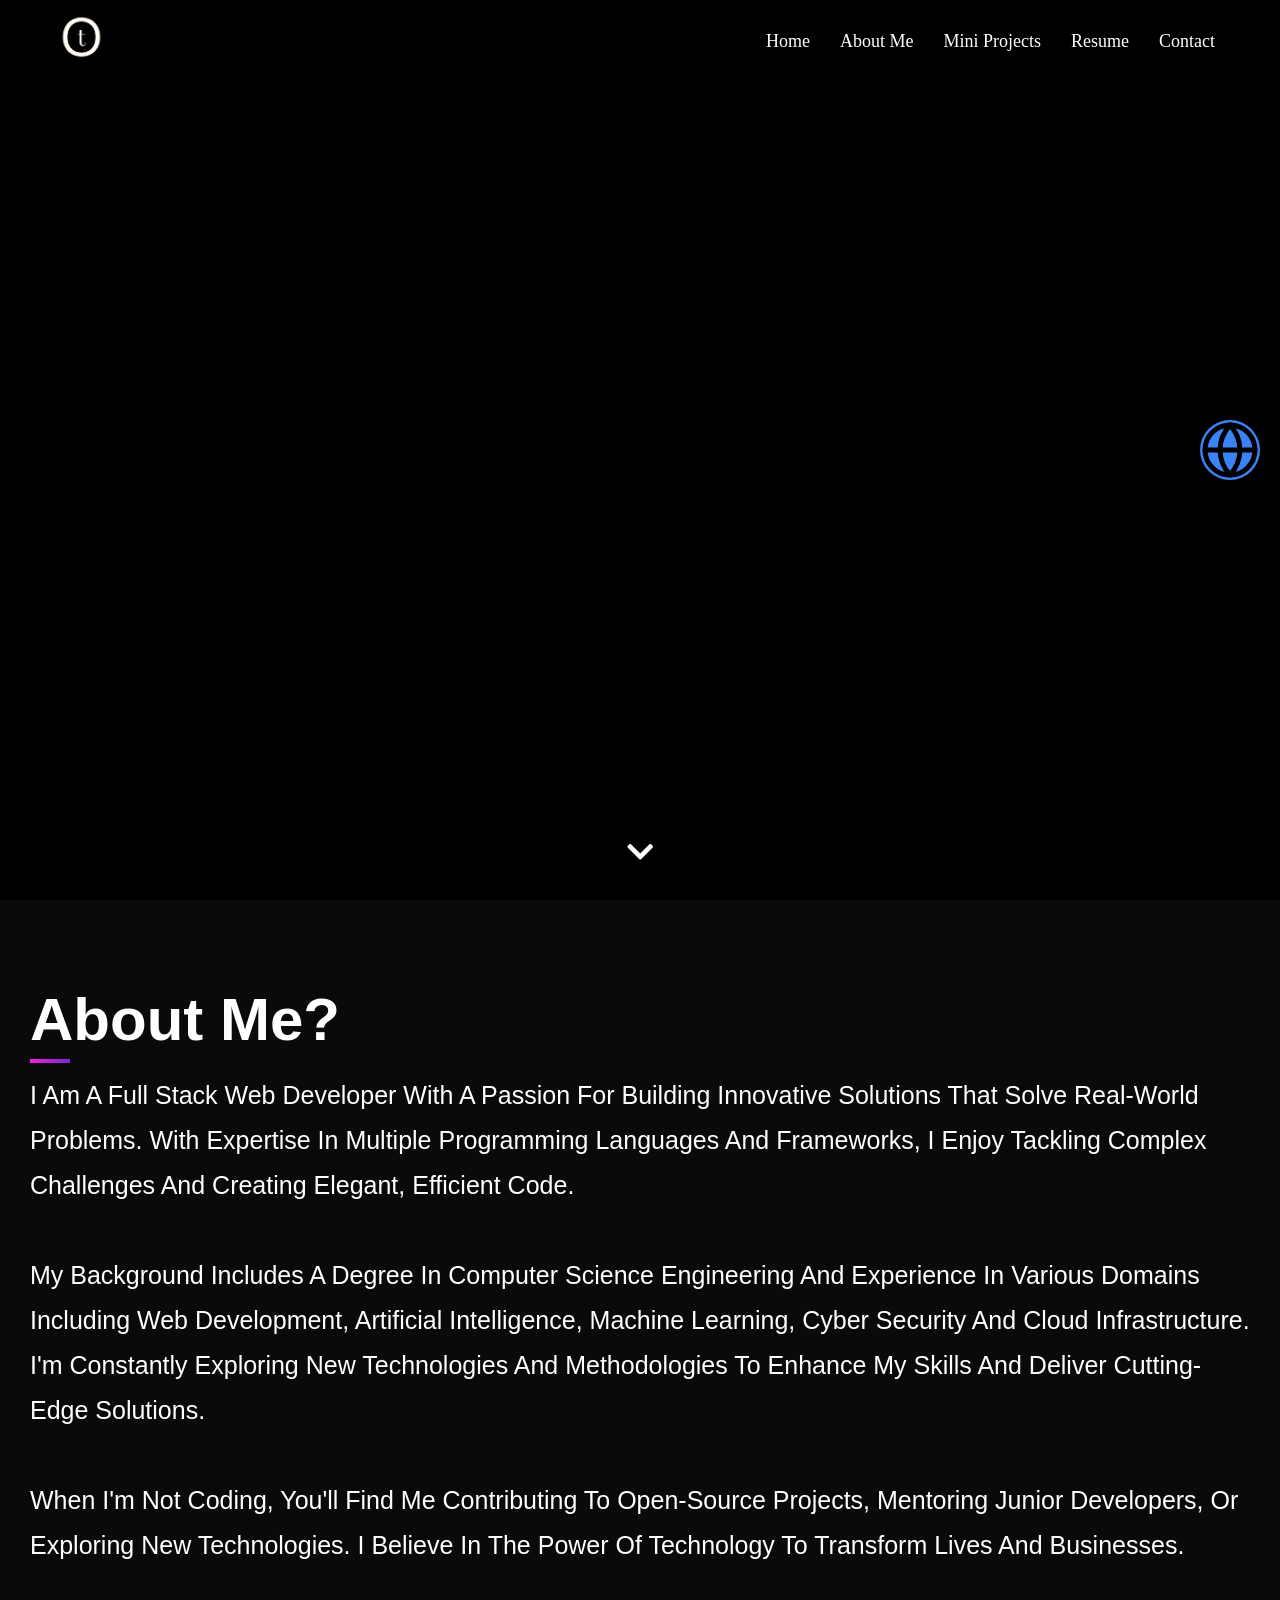
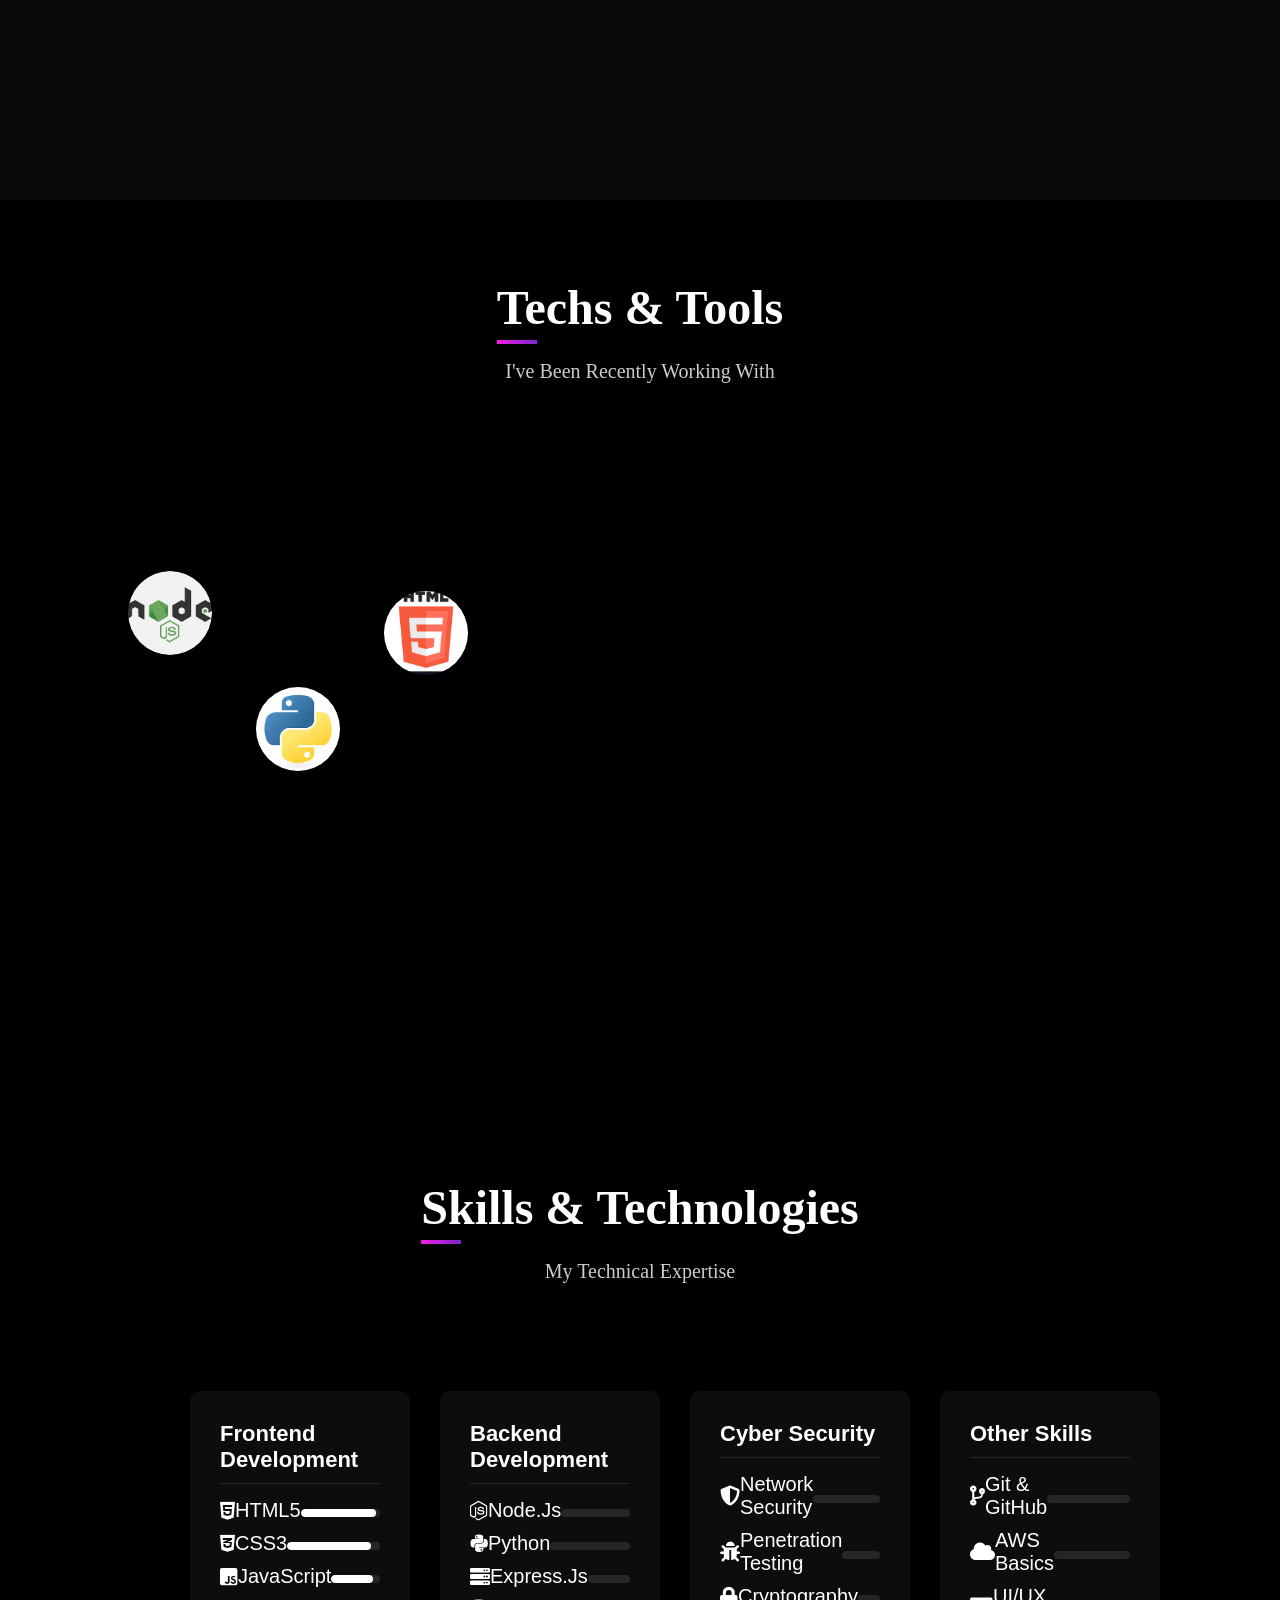
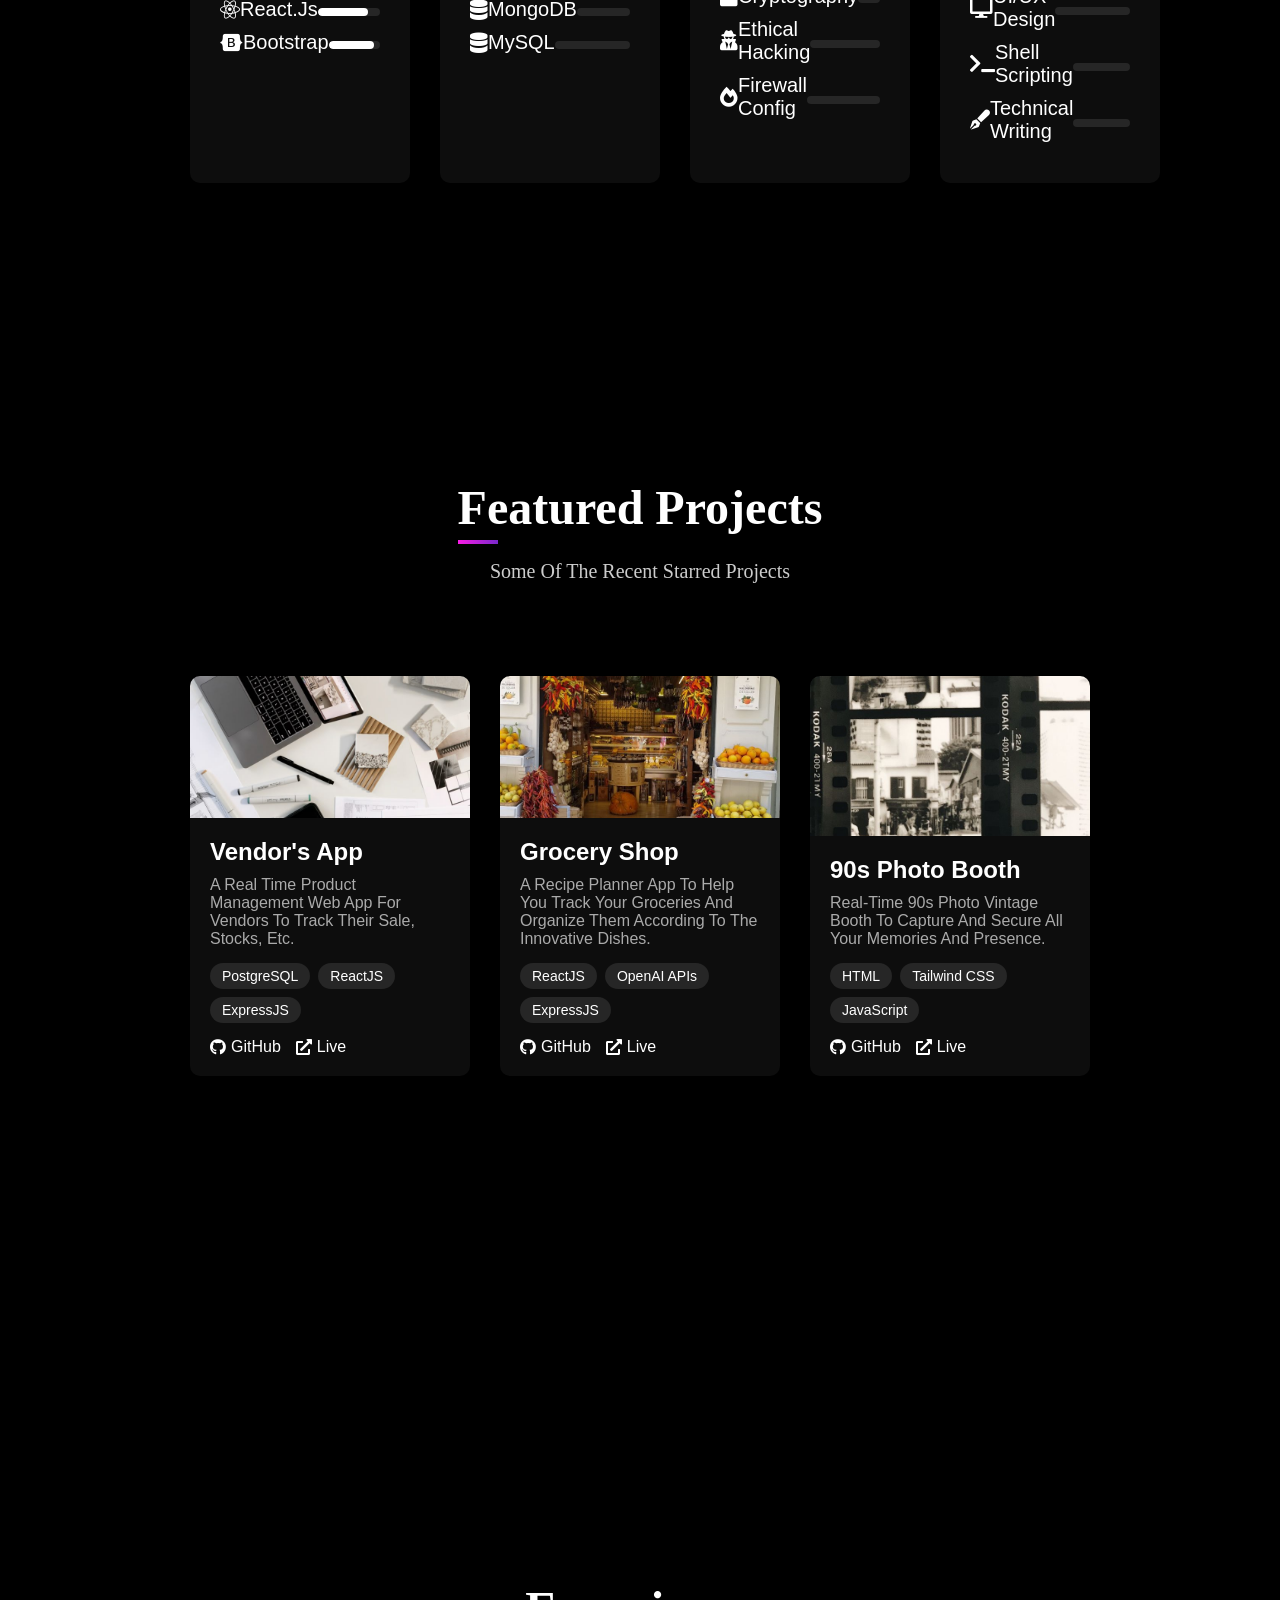
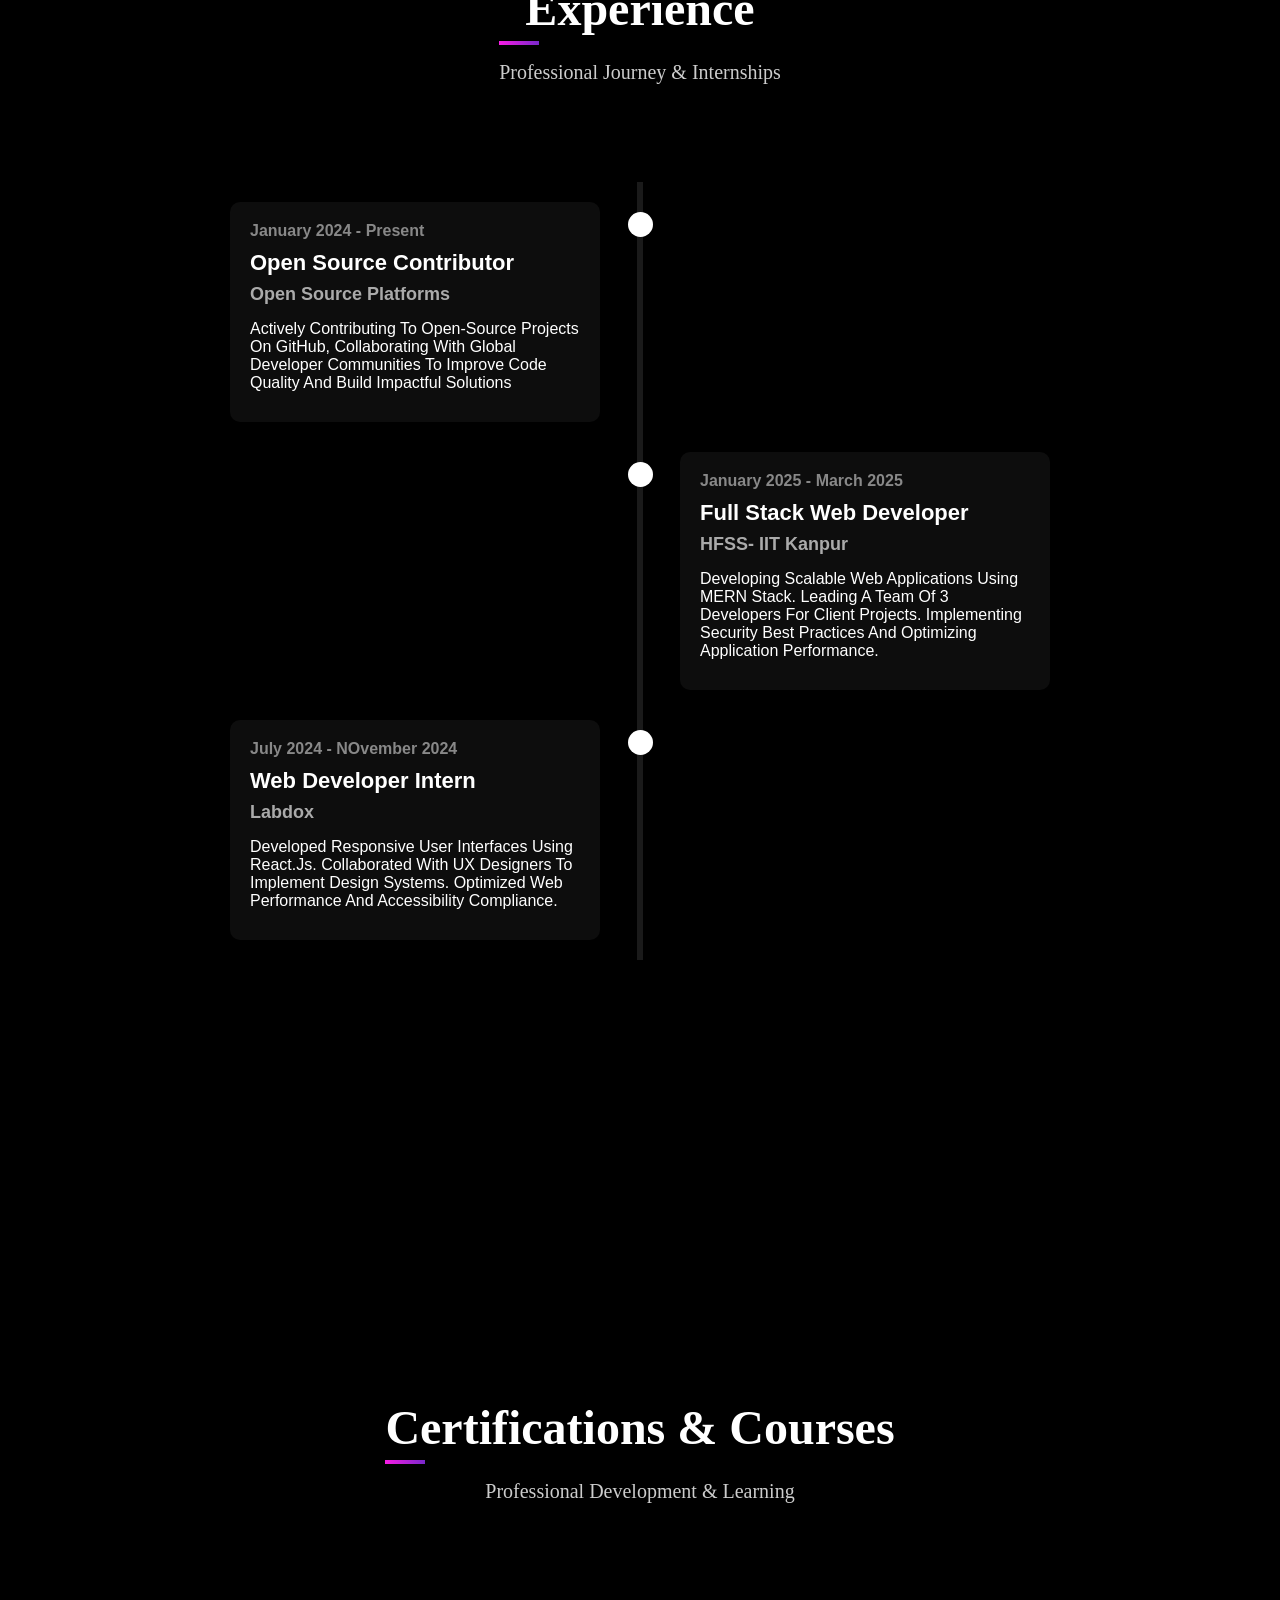
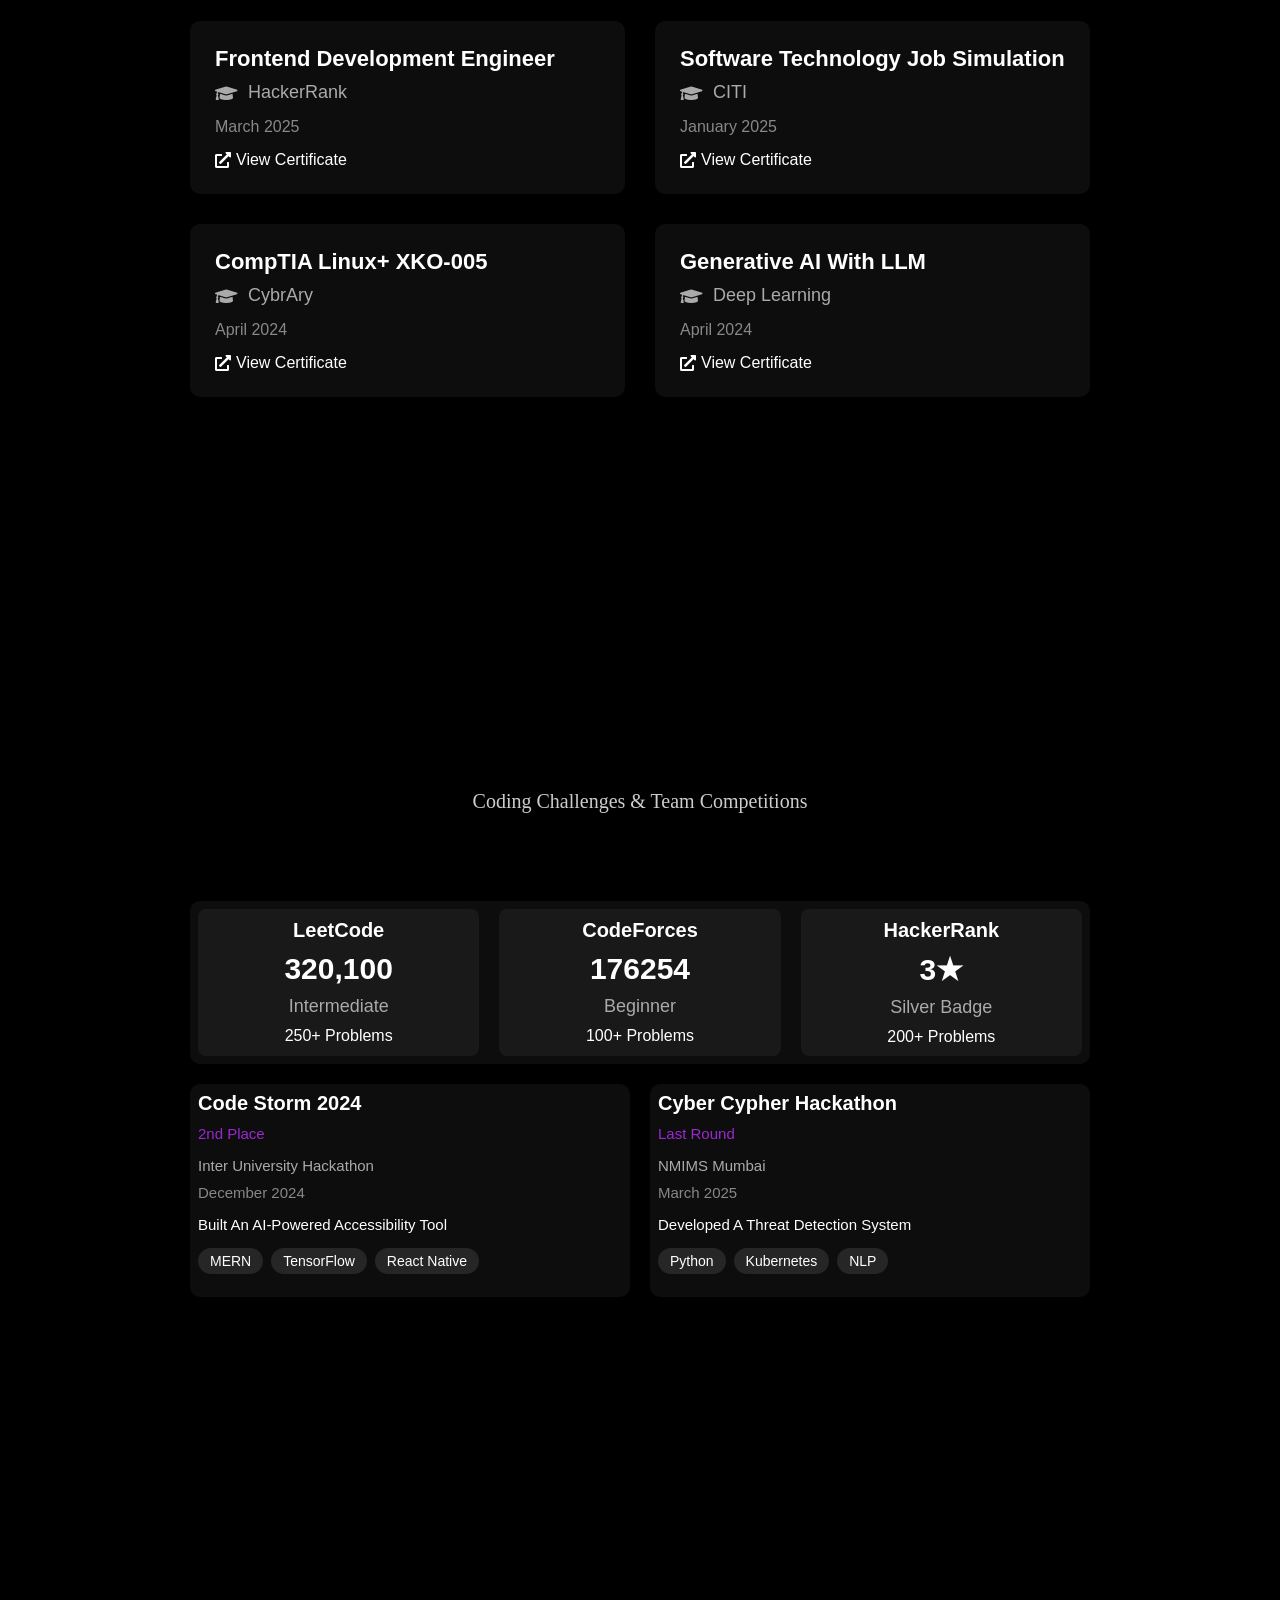
==== front.html @ 0739c03e "front.html" ====
<!DOCTYPE html> 
<html lang="en"> 
<head> 
<meta charset="UTF-8"> 
<meta name="viewport" content="width=device-width, initial-scale=1.0"> 
<title>Portfolio - Creative Developer</title> 
<link href="https://cdnjs.cloudflare.com/ajax/libs/font-awesome/5.15.4/css/all.min.css" rel="stylesheet"> 
<style> 
/* Reset and Base Styles */ 
:root { 
    --primary-color: #ffffff; 
    --accent-color: #ffffff; 
    --text-color: #ffffff; 
    --background-color: #000000; 
} 
* { 
    margin: 0; 
    padding: 0; 
    box-sizing: border-box; 
    transition: all 0.2s linear; 
    text-transform: capitalize; 
} 
html, body { 
    margin: 0; 
    padding: 0; 
    background-color: var(--background-color); 
    scroll-behavior: smooth; 
    font-family: 'Arial', sans-serif; 
    height: auto;
    /* overflow-x: hidden; */
    /* overflow-y: auto; */
    /* overflow-y: scroll; */
} 
body { 
    /* overflow-x: hidden;  */
    display: flex; 
    min-height: 100vh;
    flex-direction: column; 
    margin: 0;
    
} 

html { 
    font-size: 62.5%; 
    scroll-snap-type: y mandatory; 
} 
/* Sections */ 
section { 
    height: 100vh; 
    scroll-snap-align: start; 
    scroll-snap-stop: always; 
    display: flex; 
    justify-content: center; 
    align-items: center; 
    position: relative; 
    /* overflow: hidden;  */
} 
/* Navigation */ 
.header { 
    position: fixed; 
    top: 0; 
    left: 0; 
    width: 100%; 
    z-index: 1000; 
    background-color: rgba(0,0,0,0.7); 
} 
.navbar { 
    display: flex; 
    justify-content: space-between; 
    align-items: center; 
    padding: 1rem 5rem; 
} 
.logo img { 
    height: 6rem; 
    transition: transform 0.3s; 
} 
.logo img:hover { 
    transform: scale(1.1); 
} 
.nav-links { 
    display: flex; 
    list-style: none; 
} 
.nav-links li { 
    margin: 0 1.5rem; 
} 
.nav-links a { 
    color: var(--text-color); 
    text-decoration: none; 
    font-size: 1.8rem; 
    font-family: serif; 
    transition: color 0.3s; 
} 
.nav-links a:hover { 
    color: var(--accent-color); 
} 
/* Home Section */ 
.home-section { 
    background: url('on.png') no-repeat center center; 
    background-size: cover; 
    position: relative; 
} 
.scroll-indicator { 
    position: absolute; 
    bottom: 3rem; 
    left: 50%; 
    transform: translateX(-50%); 
    font-size: 3rem; 
    color: white; 
    cursor: pointer; 
    animation: bounce 2s infinite; 
} 
@keyframes bounce { 
    0%, 20%, 50%, 80%, 100% { transform: translateY(0); } 
    40% { transform: translateY(-10px); } 
    60% { transform: translateY(-5px); } 
} 

/*about me section*/
.aboutme {
  background-color: #0a0a0a;
  color: white;
  padding: 6rem 3rem;
  display: flex;
  flex-direction: column;
  justify-content: flex-start;
  align-items: flex-start;
  min-height: 100vh;
  font-family: Arial, Helvetica, sans-serif;
}

.section-heading {
  font-size: 6rem;
  font-weight: bold;
  margin-bottom: 1rem;
  margin-top: 2.5rem;
  position: relative;
}

.section-heading::after {
  content: "";
  display: block;
  width: 4rem;
  height: 4px;
  background: linear-gradient(to right, #f81ce5, #7928ca);
  margin-top: 0.5rem;
}

.about-text {
  font-size: 2.5rem;
  line-height: 1.8;
  /* max-width: 800px; */
}

.tech-section { 
    display: flex; 
    flex-direction: column; 
    justify-content: flex-start; 
    align-items: center; 
    padding-top: 80px; 
    background-color: var(--background-color); 
} 
.tech-title { 
    color: var(--text-color); 
    font-size: 4.8rem; 
    font-family: serif; 
    margin-bottom: 1.6rem; 
    opacity: 0; 
    transition: opacity 1s ease; 
} 

.tech-title::after {
  content: "";
  display: block;
  width: 4rem;
  height: 4px;
  background: linear-gradient(to right, #f81ce5, #7928ca);
  margin-top: 0.5rem;
}
.tech-subtitle { 
    color: #ccc; 
    font-size: 2rem; 
    font-family: serif; 
    margin-bottom: 4.8rem; 
    opacity: 0; 
    transition: opacity 1s ease; 
    transition-delay: 0.3s; 
} 
.show { 
    opacity: 1; 
} 
.icons-container { 
    position: relative; 
    height: 40rem; 
    width: 100%; 
    margin-top: 6rem; 
} 
.tech-icon { 
    position: absolute; 
    width: 8.4rem; 
    height: 8.4rem; 
    border-radius: 50%; 
    display: flex; 
    align-items: center; 
    justify-content: center; 
    transform: scale(0); 
    opacity: 0; 
} 
.tech-icon img { 
    width: 100%; 
    height: 100%; 
    border-radius: 50%; 
    object-fit: cover; 
} 
@keyframes popIn { 
    0% { transform: scale(0); opacity: 0; } 
    60% { transform: scale(1.2); opacity: 0.8; } 
    100% { transform: scale(1); opacity: 1; } 
} 
.pop { 
    animation: popIn 0.5s forwards; 
} 
.spinning-logo-container { 
    position: fixed; 
    top: 50%; 
    right: 20px; 
    transform: translateY(-50%); 
    z-index: 1000; 
    display:flex; 
    align-items: center; 
    gap: 20px; 
} 
.spinning-logo { 
    width: 60px; 
    height: 60px; 
    background-color: #3B82F6; 
    border-radius: 50%; 
    display: flex; 
    justify-content: center; 
    align-items: center; 
    cursor: pointer; 
    transition: transform 0.3s ease; 
    animation: spin 10s linear infinite; 
} 
.spinning-logo:hover { 
    transform: scale(1.1); 
} 
.dropdown-menu { 
    position: absolute; 
    right: 120%; 
    background-color: white; 
    border: 1px solid #E5E7EB; 
    border-radius: 8px; 
    box-shadow: 0 4px 6px rgba(0,0,0,0.1); 
    width: 250px; 
    padding: 10px; 
    opacity: 0; 
    visibility: hidden; 
    transition: opacity 0.3s ease, visibility 0.3s; 
} 
.spinning-logo-container:hover .dropdown-menu { 
    display: block; 
    opacity: 1; 
    visibility: visible; 
} 
.dropdown-menu button { 
    display: block; 
    width: 100%; 
    padding: 15px 20px; 
    margin: 5px 0; 
    border: none; 
    border-radius: 5px; 
    background-color: #f8f9fa; 
    color: #333; 
    font-size: 16px; 
    cursor: pointer; 
    transition: background-color 0.3s ease; 
} 
.dropdown-menu button:hover { 
    background-color: #e9ecef; 
} 
@keyframes spin { 
    from { rotate: 0deg; } 
    to { rotate: 360deg; } 
} 
.spinning-logo { 
    animation: spin 10s linear infinite; 
} 
.spinning-logo:hover { 
    transform: scale(1.1); 
}

/* New styles for additional sections */
.skills-section,
.projects-section,
.certifications-section{
    display: flex;
    flex-direction: column;
    justify-content: flex-start;
    align-items: center;
    padding-top: 80px;
    background-color: var(--background-color);
    margin-top: auto;
    margin-bottom: auto;
}

.experience-section {
    display: flex;
    flex-direction: column;
    align-items: center;
    padding-top: 120px;
    padding-bottom: 120px; /* Increased bottom padding */
    background-color: var(--background-color);
    width: 100%;
    min-height: auto; 
    overflow: visible;
    min-height: 180vh;
}

.competitions-section {
    display: flex;
    flex-direction: column;
    justify-content: flex-start;
    align-items: center;
    padding: 5rem 2rem; /* Add side padding for responsiveness */
    background-color: var(--background-color);
    padding-top: 90px;
    width: 100%;
    min-height: 120vh; /* Ensure full screen height */
    box-sizing: border-box;
}

.section-content {
    width: 100%;
    max-width: 1200px;
    display: flex;
    flex-direction: column;
    color: var(--text-color);
}

.skills-container {
    display: flex;
    justify-content: center;
    align-items: center;
    padding: 2rem;
}

.skills-grid {
    display: grid;
    grid-template-columns: repeat(4, minmax(220px, 1fr));
    gap: 3rem;
    /* margin-top: 2rem; */
    margin: 2rem auto; /* auto centers it horizontally */
    max-width: 1200px;
    width: 100%;
}

.skill-category {
    background: rgba(255, 255, 255, 0.05);
    border-radius: 1rem;
    padding: 3rem;
    transition: transform 0.3s;
}

.skill-category:hover {
    transform: translateY(-5px);
    box-shadow: 0 10px 20px rgba(204, 7, 178, 0.2);
}

.skill-category h3 {
    font-size: 2.2rem;
    margin-bottom: 1.5rem;
    border-bottom: 1px solid rgba(255,255,255,0.1);
    padding-bottom: 1rem;
}

.skill-list {
    list-style: none;
}

.skill-list li {
    font-size: 2rem;
    margin: 1rem 0;
    display: flex;
    align-items: center;
}

.skill-list li i {
    /* margin-right: 1rem; */
    color: var(--accent-color);
}

.project-grid {
    display: grid;
    grid-template-columns: repeat(3, 1fr);
    gap: 3rem;
    margin-top: 0.5rem;
    margin-bottom: 5rem;
}

.project-card {
    background: rgba(255, 255, 255, 0.05);
    border-radius: 1rem;
    overflow: hidden;
    transition: transform 0.3s;
    height: 40rem;
    display: flex;
    flex-direction: column;
}

.project-card:hover {
    transform: scale(1.03);
    box-shadow: 0 0 25px rgba(255, 0, 0, 0.2);
    transition: transform 0.8s ease, box-shadow 0.8s ease;
}

.project-image {
    height: 20rem;
    overflow: hidden;
}

.project-image img {
    width: 100%;
    height: 100%;
    object-fit: cover;
    transition: transform 0.5s;
}

.project-card:hover .project-image img {
    transform: scale(1.1);
}

.project-info {
    padding: 2rem;
    flex-grow: 1;
    display: flex;
    flex-direction: column;
}

.project-title {
    font-size: 2.4rem;
    margin-bottom: 1rem;
}

.project-description {
    font-size: 1.6rem;
    color: #aaa;
    margin-bottom: 1.5rem;
    flex-grow: 1;
}

.project-tech {
    display: flex;
    flex-wrap: wrap;
    gap: 0.8rem;
}

.tech-tag {
    background: rgba(255, 255, 255, 0.1);
    border-radius: 2rem;
    padding: 0.5rem 1.2rem;
    font-size: 1.4rem;
}

.project-links {
    margin-top: 1.5rem;
    display: flex;
    gap: 1.5rem;
}

.project-links a {
    color: var(--accent-color);
    font-size: 1.6rem;
    text-decoration: none;
    display: flex;
    align-items: center;
}

.project-links a i {
    margin-right: 0.5rem;
}

.cert-grid {
    display: grid;
    grid-template-columns: repeat(2, 1fr);
    gap: 3rem;
    margin-top: 3rem;
}

.cert-card {
    background: rgba(255, 255, 255, 0.05);
    border-radius: 1rem;
    padding: 2.5rem;
    transition: transform 0.3s;
    display: flex;
    flex-direction: column;
}

.cert-card:hover {
    transform: translateY(-5px);
    box-shadow: 0 10px 20px rgba(0, 0, 0, 0.2);
}

.cert-title {
    font-size: 2.2rem;
    margin-bottom: 1rem;
}

.cert-issuer {
    font-size: 1.8rem;
    color: #aaa;
    margin-bottom: 1.5rem;
    display: flex;
    align-items: center;
}

.cert-issuer i {
    margin-right: 1rem;
}

.cert-date {
    font-size: 1.6rem;
    color: #888;
    margin-bottom: 1.5rem;
}

.cert-link {
    margin-top: auto;
}

.cert-link a {
    color: var(--accent-color);
    font-size: 1.6rem;
    text-decoration: none;
    display: flex;
    align-items: center;
}

.cert-link a i {
    margin-right: 0.5rem;
}

.timeline {
    position: relative;
    max-width: 1200px;
    margin: 4rem auto 0;
    margin-top: 1rem;
}

.timeline::after {
    content: '';
    position: absolute;
    width: 0.6rem;
    background-color: rgba(255, 255, 255, 0.1);
    top: 0;
    bottom: 0;
    left: 50%;
    margin-left: -0.3rem;
}

.timeline-item {
    padding: 1rem 4rem;
    position: relative;
    width: 50%;
    opacity: 0;
    transform: translateX(-30px);
    transition: all 0.5s ease;
    margin-bottom: 1rem;
    margin-top: 1rem;
}

.timeline-item.show-timeline {
    opacity: 1;
    transform: translateX(0);
}

.timeline-item::after {
    content: '';
    position: absolute;
    width: 2.5rem;
    height: 2.5rem;
    background-color: var(--accent-color);
    border-radius: 50%;
    top: 2rem;
    bottom: auto;
    z-index: 1;
}

.timeline-item.left {
    left: 0;
    transform: translateX(0);
}

.timeline-item.right {
    left: 50%;
    transform: translateX(0);
}

.timeline-item.left::after {
    right: -1.25rem;
}

.timeline-item.right::after {
    left: -1.25rem;
}

.timeline-content {
    padding: 2rem;
    background-color: rgba(255, 255, 255, 0.05);
    border-radius: 1rem;
    position: relative;
}

.timeline-date {
    font-size: 1.6rem;
    color: #888;
    margin-bottom: 1rem;
}

.timeline-title {
    font-size: 2.2rem;
    margin-bottom: 0.8rem;
}

.timeline-company {
    font-size: 1.8rem;
    color: #aaa;
    margin-bottom: 1.5rem;
}

.timeline-description {
    font-size: 1.6rem;
    margin-bottom: 1rem;
}

.hackathon-grid {
    display: grid;
    grid-template-columns: repeat(2, 1fr);
    gap: 2rem;
    margin-top: 2rem;
}

.hackathon-card {
    background: rgba(255, 255, 255, 0.05);
    border-radius: 1rem;
    padding: 0.8rem;
    transition: transform 0.3s;
}

.hackathon-card:hover {
    transform: translateY(-5px);
    box-shadow: 0 10px 20px rgba(0, 0, 0, 0.2);
}

.hackathon-title {
    font-size: 2rem;
    margin-bottom: 1rem;
}

.hackathon-position {
    font-size: 1.5rem;
    color: #9b28d0;
    margin-bottom: 1.5rem;
}

.hackathon-organizer {
    font-size: 1.5rem;
    color: #aaa;
    margin-bottom: 1rem;
}

.hackathon-date {
    font-size: 1.5rem;
    color: #888;
    margin-bottom: 1.5rem;
}

.hackathon-description {
    font-size: 1.5rem;
    margin-bottom: 1.5rem;
}

.hackathon-tech {
    display: flex;
    flex-wrap: wrap;
    gap: 0.8rem;
    margin-bottom: 1.5rem;
}

.competitive-stats {
    background: rgba(255, 255, 255, 0.05);
    border-radius: 1rem;
    padding: 0.8rem;
    margin-top: 0rem;
    display: grid;
    grid-template-columns: repeat(3, 1fr);
    gap: 2rem;
}

.platform-card {
    padding: 1rem;
    border-radius: 0.8rem;
    background: rgba(255, 255, 255, 0.05);
    text-align: center;
}

.platform-name {
    font-size: 2rem;
    margin-bottom: 1rem;
}

.platform-rating {
    font-size: 3rem;
    font-weight: bold;
    margin-bottom: 1rem;
}

.platform-rank {
    font-size: 1.8rem;
    color: #aaa;
    margin-bottom: 1rem;
}

.platform-solved {
    font-size: 1.6rem;
}

.fade-in {
    opacity: 0;
    transform: translateY(20px);
    transition: opacity 1s ease, transform 1s ease;
}

.fade-in.show {
    opacity: 1;
    transform: translateY(0);
}

.section-header {
    text-align: center;
    margin-bottom: 4rem;
}

.section-content {
    width: 100%;
    max-width: 900px;
    padding-bottom: 80px; /* Optional: add spacing at the bottom */
}
/* Progress bar for skills */
.skill-progress {
    width: 100%;
    height: 0.8rem;
    background-color: rgba(255, 255, 255, 0.1);
    border-radius: 0.4rem;
    margin-top: 0.5rem;
    overflow: hidden;
}

.progress-bar {
    height: 100%;
    background-color: var(--accent-color);
    border-radius: 0.4rem;
    transition: width 1.5s ease-in-out;
}


</style> 
</head> 
<body> 
<header class="header fixed-top"> 
<nav class="navbar"> 
    <div class="logo"> 
        <a href="#home"> 
            <img src="space.png" alt="Logo"> 
        </a> 
    </div> 
    <ul class="nav-links"> 
        <li><a href="#home">Home</a></li> 
        <li><a href="#aboutme">About me</a></li> 
        <li><a href="work.html">Mini Projects</a></li>
        <li><a href="dive.html">Resume</a></li>
        <li><a href="contact.html">Contact</a></li> 
    </ul> 
</nav> 
</header> 
<section id="home" class="home-section" style="background: url('introphoto.png') no-repeat center center; background-size: cover;">
    <div class="scroll-indicator" onclick="scrollToNextSection()"> 
        <i class="fas fa-chevron-down"></i> 
    </div>
</section> 
<section id="aboutme" class="aboutme"> 
    <div class="content">
        <h2 class="section-heading">About Me?</h2>
        <p class="about-text">
          I am a Full Stack Web Developer with a passion for building innovative solutions that solve real-world problems. With expertise in multiple programming languages and frameworks, I enjoy tackling complex challenges and creating elegant, efficient code.
          <br><br>
          My background includes a degree in Computer Science Engineering and experience in various domains including web development, artificial intelligence, machine learning, cyber security and cloud infrastructure. I'm constantly exploring new technologies and methodologies to enhance my skills and deliver cutting-edge solutions.
          <br><br>
          When I'm not coding, you'll find me contributing to open-source projects, mentoring junior developers, or exploring new technologies. I believe in the power of technology to transform lives and businesses.
        </p>
</div> 
</section> 
<section id="work" class="tech-section"> 
<h1 class="tech-title">Techs & Tools</h1> 
<p class="tech-subtitle">I've been recently working with</p> 
<div class="icons-container" id="iconsContainer"></div> 
</section> 

<!-- Skills Section -->
<section id="skills" class="skills-section">
    <div class="section-header">
        <h1 class="tech-title fade-in">Skills & Technologies</h1>
        <p class="tech-subtitle fade-in">My technical expertise</p>
    </div>
    <div class="section-content">
        <div class="skills-grid">
            <div class="skill-category fade-in">
                <h3>Frontend Development</h3>
                <ul class="skill-list">
                    <li><i class="fab fa-html5"></i> HTML5
                        <div class="skill-progress">
                            <div class="progress-bar" style="width: 0%;"></div>
                        </div>
                    </li>
                    <li><i class="fab fa-css3-alt"></i> CSS3
                        <div class="skill-progress">
                            <div class="progress-bar" style="width: 0%;"></div>
                        </div>
                    </li>
                    <li><i class="fab fa-js-square"></i> JavaScript
                        <div class="skill-progress">
                            <div class="progress-bar" style="width: 0%;"></div>
                        </div>
                    </li>
                    <li><i class="fab fa-react"></i> React.js
                        <div class="skill-progress">
                            <div class="progress-bar" style="width: 0%;"></div>
                        </div>
                    </li>
                    <li><i class="fab fa-bootstrap"></i> Bootstrap
                        <div class="skill-progress">
                            <div class="progress-bar" style="width: 0%;"></div>
                        </div>
                    </li>
                </ul>
            </div>
            <div class="skill-category fade-in">
                <h3>Backend Development</h3>
                <ul class="skill-list">
                    <li><i class="fab fa-node-js"></i> Node.js
                        <div class="skill-progress">
                            <div class="progress-bar" style="width: 0%;"></div>
                        </div>
                    </li>
                    <li><i class="fab fa-python"></i> Python
                        <div class="skill-progress">
                            <div class="progress-bar" style="width: 0%;"></div>
                        </div>
                    </li>
                    <li><i class="fas fa-server"></i> Express.js
                        <div class="skill-progress">
                            <div class="progress-bar" style="width: 0%;"></div>
                        </div>
                    </li>
                    <li><i class="fas fa-database"></i> MongoDB
                        <div class="skill-progress">
                            <div class="progress-bar" style="width: 0%;"></div>
                        </div>
                    </li>
                    <li><i class="fas fa-database"></i> MySQL
                        <div class="skill-progress">
                            <div class="progress-bar" style="width: 0%;"></div>
                        </div>
                    </li>
                </ul>
            </div>
            <div class="skill-category fade-in">
                <h3>Cyber Security</h3>
                <ul class="skill-list">
                    <li><i class="fas fa-shield-alt"></i> Network Security
                        <div class="skill-progress">
                            <div class="progress-bar" style="width: 0%;"></div>
                        </div>
                    </li>
                    <li><i class="fas fa-bug"></i> Penetration Testing
                        <div class="skill-progress">
                            <div class="progress-bar" style="width: 0%;"></div>
                        </div>
                    </li>
                    <li><i class="fas fa-lock"></i> Cryptography
                        <div class="skill-progress">
                            <div class="progress-bar" style="width: 0%;"></div>
                        </div>
                    </li>
                    <li><i class="fas fa-user-secret"></i> Ethical Hacking
                        <div class="skill-progress">
                            <div class="progress-bar" style="width: 0%;"></div>
                        </div>
                    </li>
                    <li><i class="fas fa-fire-alt"></i> Firewall Config
                        <div class="skill-progress">
                            <div class="progress-bar" style="width: 0%;"></div>
                        </div>
                    </li>
                </ul>
            </div>
            <div class="skill-category fade-in">
                <h3>Other Skills</h3>
                <ul class="skill-list">
                    <li><i class="fas fa-code-branch"></i> Git & GitHub
                        <div class="skill-progress">
                            <div class="progress-bar" style="width: 0%;"></div>
                        </div>
                    </li>
                    <li><i class="fas fa-cloud"></i> AWS Basics
                        <div class="skill-progress">
                            <div class="progress-bar" style="width: 0%;"></div>
                        </div>
                    </li>
                    <li><i class="fas fa-desktop"></i> UI/UX Design
                        <div class="skill-progress">
                            <div class="progress-bar" style="width: 0%;"></div>
                        </div>
                    </li>
                    <li><i class="fas fa-terminal"></i> Shell Scripting
                        <div class="skill-progress">
                            <div class="progress-bar" style="width: 0%;"></div>
                        </div>
                    </li>
                    <li><i class="fas fa-pen-fancy"></i> Technical Writing
                        <div class="skill-progress">
                            <div class="progress-bar" style="width: 0%;"></div>
                        </div>
                    </li>
                </ul>
            </div>
        </div>
    </div>
</section>

<!-- Projects Section -->
<section id="projects" class="projects-section">
    <div class="section-header">
        <h1 class="tech-title fade-in"> Featured Projects</h1>
        <p class="tech-subtitle fade-in">Some of the recent starred projects</p>
    </div>
    <div class="section-content">
        <div class="project-grid">
            <div class="project-card fade-in">
                <div class="project-image">
                    <img src="/logo/product.jpeg" alt="SecureNet Project">
                </div>
                <div class="project-info">
                    <h3 class="project-title">Vendor's App</h3>
                    <p class="project-description">A real time product management web app for vendors to track their sale, stocks, etc.</p>
                    <div class="project-tech">
                        <span class="tech-tag">PostgreSQL</span>
                        <span class="tech-tag">ReactJS</span>
                        <span class="tech-tag">ExpressJS</span>
                    </div>
                    <div class="project-links">
                        <a href="https://github.com/tanishqa107/product-management-app"><i class="fab fa-github"></i> GitHub</a>
                        <a href="https://product-management-app-six.vercel.app/"><i class="fas fa-external-link-alt"></i> Live</a>
                    </div>
                </div>
            </div>
            <div class="project-card fade-in">
                <div class="project-image">
                    <img src="/logo/grocery.jpeg" alt="DevConnect Project">
                </div>
                <div class="project-info">
                    <h3 class="project-title">Grocery Shop</h3>
                    <p class="project-description">A recipe planner app to help you track your groceries and organize them according to the innovative dishes.</p>
                    <div class="project-tech">
                        <span class="tech-tag">ReactJS</span>
                        <span class="tech-tag">OpenAI APIs</span>
                        <span class="tech-tag">ExpressJS</span>
                    </div>
                    <div class="project-links">
                        <a href="https://github.com/tanishqa107/grocery-shop"><i class="fab fa-github"></i> GitHub</a>
                        <a href="https://grocery-shop-two-kappa.vercel.app/"><i class="fas fa-external-link-alt"></i> Live</a>
                    </div>
                </div>
            </div>
            <div class="project-card fade-in">
                <div class="project-image">
                    <img src="/logo/photo.jpeg" alt="CryptoTracker Project">
                </div>
                <div class="project-info">
                    <h3 class="project-title">90s Photo Booth</h3>
                    <p class="project-description">Real-time 90s photo vintage booth to capture and secure all your memories and presence.</p>
                    <div class="project-tech">
                        <span class="tech-tag">HTML</span>
                        <span class="tech-tag">Tailwind CSS</span>
                        <span class="tech-tag">JavaScript</span>
                    </div>
                    <div class="project-links">
                        <a href="https://github.com/tanishqa107/Photo-Booth"><i class="fab fa-github"></i> GitHub</a>
                        <a href="https://photo-booth-rho.vercel.app/"><i class="fas fa-external-link-alt"></i> Live</a>
                    </div>
                </div>
            </div>
        </div>
    </div>
</section>

<!-- Experience Section -->
<section id="experience" class="experience-section">
    <div class="section-header">
        <h1 class="tech-title fade-in">Experience</h1>
        <p class="tech-subtitle fade-in">Professional journey & internships</p>
    </div>
    <div class="section-content">
        <div class="timeline">
            <div class="timeline-item left">
                <div class="timeline-content">
                    <h3 class="timeline-date">January 2024 - Present</h3>
                    <h2 class="timeline-title">Open Source Contributor</h2>
                    <h3 class="timeline-company">Open Source platforms</h3>
                    <p class="timeline-description">Actively contributing to open-source projects on GitHub, collaborating with global developer communities to improve code quality and build impactful solutions</p>
                </div>
            </div>
            <div class="timeline-item right">
                <div class="timeline-content">
                    <h3 class="timeline-date">January 2025 - March 2025</h3>
                    <h2 class="timeline-title">Full Stack Web Developer</h2>
                    <h3 class="timeline-company">HFSS- IIT Kanpur</h3>
                    <p class="timeline-description">Developing scalable web applications using MERN stack. Leading a team of 3 developers for client projects. Implementing security best practices and optimizing application performance.</p>
                </div>
            </div>
            <div class="timeline-item left">
                <div class="timeline-content">
                    <h3 class="timeline-date">July 2024 - NOvember 2024</h3>
                    <h2 class="timeline-title">Web Developer Intern</h2>
                    <h3 class="timeline-company">Labdox</h3>
                    <p class="timeline-description">Developed responsive user interfaces using React.js. Collaborated with UX designers to implement design systems. Optimized web performance and accessibility compliance.</p>
                </div>
            </div>
        </div>
    </div>
</section>

<!-- Certifications Section -->
<section id="certifications" class="certifications-section">
    <div class="section-header">
        <h1 class="tech-title fade-in">Certifications & Courses</h1>
        <p class="tech-subtitle fade-in">Professional development & learning</p>
    </div>
    <div class="section-content">
        <div class="cert-grid">
            <div class="cert-card fade-in">
                <h3 class="cert-title">Frontend Development Engineer</h3>
                <p class="cert-issuer"><i class="fas fa-graduation-cap"></i>HackerRank</p>
                <p class="cert-date">March 2025</p>
                <div class="cert-link">
                    <a href="logo/hackerrank.pdf"><i class="fas fa-external-link-alt"></i> View Certificate</a>
                </div>
            </div>
            <div class="cert-card fade-in">
                <h3 class="cert-title">Software Technology Job Simulation</h3>
                <p class="cert-issuer"><i class="fas fa-graduation-cap"></i>CITI</p>
                <p class="cert-date">January 2025</p>
                <div class="cert-link">
                    <a href="logo/software.pdf"><i class="fas fa-external-link-alt"></i> View Certificate</a>
                </div>
            </div>
            <div class="cert-card fade-in">
                <h3 class="cert-title">CompTIA Linux+ XKO-005</h3>
                <p class="cert-issuer"><i class="fas fa-graduation-cap"></i>CybrAry</p>
                <p class="cert-date">April 2024</p>
                <div class="cert-link">
                    <a href="logo/sysadmin.pdf"><i class="fas fa-external-link-alt"></i> View Certificate</a>
                </div>
            </div>
            <div class="cert-card fade-in">
                <h3 class="cert-title">Generative AI with LLM</h3>
                <p class="cert-issuer"><i class="fas fa-graduation-cap"></i>Deep Learning</p>
                <p class="cert-date">April 2024</p>
                <div class="cert-link">
                    <a href="logo/8.pdf"><i class="fas fa-external-link-alt"></i> View Certificate</a>
                </div>
            </div>
        </div>
    </div>
</section>

<!-- Competitions Section -->
<section id="competitions" class="competitions-section">
    <div class="section-header">
        <h1 class="tech-title fade-in">Competitive Programming & Hackathons</h1>
        <p class="tech-subtitle fade-in">Coding challenges & team competitions</p>
    </div>
    <div class="section-content">
        <div class="competitive-stats fade-in">
            <div class="platform-card">
                <h3 class="platform-name">LeetCode</h3>
                <p class="platform-rating">320,100</p>
                <p class="platform-rank">Intermediate</p>
                <p class="platform-solved">250+ Problems</p>
            </div>
            <div class="platform-card">
                <h3 class="platform-name">CodeForces</h3>
                <p class="platform-rating">176254</p>
                <p class="platform-rank">Beginner</p>
                <p class="platform-solved">100+ Problems</p>
            </div>
            <div class="platform-card">
                <h3 class="platform-name">HackerRank</h3>
                <p class="platform-rating">3★</p>
                <p class="platform-rank">Silver Badge</p>
                <p class="platform-solved">200+ Problems</p>
            </div>
        </div>
        
        <div class="hackathon-grid">
            <div class="hackathon-card fade-in">
                <h3 class="hackathon-title">Code Storm 2024</h3>
                <p class="hackathon-position">2nd Place</p>
                <p class="hackathon-organizer">Inter University Hackathon</p>
                <p class="hackathon-date">December 2024</p>
                <p class="hackathon-description">Built an AI-powered accessibility tool</p>
                <div class="hackathon-tech">
                    <span class="tech-tag">MERN</span>
                    <span class="tech-tag">TensorFlow</span>
                    <span class="tech-tag">React Native</span>
                </div>
            </div>
            <div class="hackathon-card fade-in">
                <h3 class="hackathon-title">Cyber Cypher Hackathon</h3>
                <p class="hackathon-position">Last Round</p>
                <p class="hackathon-organizer">NMIMS Mumbai</p>
                <p class="hackathon-date">March 2025</p>
                <p class="hackathon-description">Developed a threat detection system</p>
                <div class="hackathon-tech">
                    <span class="tech-tag">Python</span>
                    <span class="tech-tag">Kubernetes</span>
                    <span class="tech-tag">NLP</span>
                </div>
            </div>
            <!-- <div style="height: 10px;"></div> -->
        </div>
    </div>
</section>

<div class="spinning-logo-container"> 
<div class="spinning-logo"> 
    <svg xmlns="http://www.w3.org/2000/svg" viewBox="0 0 24 24" fill="none" stroke="currentColor" stroke-width="2" stroke-linecap="round" stroke-linejoin="round"> 
        <circle cx="12" cy="12" r="10"></circle> 
        <line x1="2" y1="12" x2="22" y2="12"></line> 
        <path d="M12 2a15.3 15.3 0 0 1 4 10 15.3 15.3 0 0 1-4 10 15.3 15.3 0 0 1-4-10 15.3 15.3 0 0 1 4-10z"></path> 
    </svg> 
</div> 
<div class="dropdown-menu"> 
    <button onclick="window.location.href='work.html'">Works</button> 
    <button onclick="window.location.href='write.html'">Writings</button> 
    <button onclick="window.location.href='dive.html'">Dive In</button> 
    
</div> 
</div> 
<script> 
// Smooth Scrolling and Section Navigation 
let isScrolling = false; 
let currentSection = 0; 
const sections = document.querySelectorAll("section"); 
function scrollToSection(index) { 
    if (index >= 0 && index < sections.length) { 
        isScrolling = true; 
        sections[index].scrollIntoView({ behavior: "smooth" }); 
        currentSection = index; 
        // Reset scrolling flag after animation 
        setTimeout(() => { 
            isScrolling = false; 
        }, 2000); 
    } 
} 
// Handle mouse wheel scrolling 
// document.addEventListener("wheel", function(e) { 
//     if (isScrolling) return; 
//     if (e.deltaY > 0 && currentSection < sections.length - 1) { 
//         scrollToSection(currentSection + 1); 
//     } else if (e.deltaY < 0 && currentSection > 0) { 
//         scrollToSection(currentSection - 1); 
//     } 
//     e.preventDefault(); 
// }, { passive: false }); 
// Handle keyboard navigation 
// document.addEventListener("keydown", function(e) { 
//     if (isScrolling) return; 
//     if ((e.key === "ArrowDown" || e.key === "PageDown") && currentSection < sections.length - 1) { 
//         scrollToSection(currentSection + 1); 
//         e.preventDefault(); 
//     } else if ((e.key === "ArrowUp" || e.key === "PageUp") && currentSection > 0) { 
//         scrollToSection(currentSection - 1); 
//         e.preventDefault(); 
//     } 
// }); 
// Update scroll indicator click handler 
function scrollToNextSection() { 
    if (!isScrolling && currentSection < sections.length - 1) { 
        scrollToSection(currentSection + 1); 
    } 
} 
// Add this to handle the initial section on page load 
document.addEventListener("DOMContentLoaded", function() { 
    // Set initial section based on scroll position 
    currentSection = Math.round(window.scrollY / window.innerHeight); 
    // Update scroll position to snap to nearest section 
    scrollToSection(currentSection); 
}); 
// Laptop Animation Intersection Observer 
const observerOptions = { 
    root: null, 
    rootMargin: '0px', 
    threshold: 0.3 
}; 
const observer = new IntersectionObserver((entries) => { 
    entries.forEach(entry => { 
        if (entry.isIntersecting) { 
            entry.target.classList.add('active'); 
        } else { 
            entry.target.classList.remove('active'); 
        } 
    }); 
}, observerOptions); 
const laptop = document.querySelector('.laptop'); 
if (laptop) { 
    observer.observe(laptop); 
} 
// Tech icons configuration 
const techIcons = [ 
    { name: 'Node.js', imgSrc: './logo/node.png', position: { left: '10%', top: '20%' }, delay: 500 }, 
    { name: 'Python', imgSrc: './logo/py.jpg', position: { left: '20%', bottom: '30%' }, delay: 800 }, 
    { name: 'HTML', imgSrc: './logo/html.jpg', position: { left: '30%', top: '25%' }, delay: 1100 }, 
    { name: 'CSS', imgSrc: './logo/css.png', position: { left: '40%', bottom: '25%' }, delay: 1400 }, 
    { name: 'GitHub', imgSrc: './logo/hub.png', position: { left: '50%', top: '35%' }, delay: 1700 }, 
    { name: 'React', imgSrc: './logo/react.png', position: { right: '35%', bottom: '25%' }, delay: 2000 }, 
    { name: 'Mongo', imgSrc: './logo/mongo.png', position: { right: '30%', top: '25%' }, delay: 2300 }, 
    { name: 'Express', imgSrc: './logo/ex.png', position: { right: '20%', bottom: '30%' }, delay: 2600 }, 
    { name: 'JavaScript', imgSrc: './logo/js.png', position: { right: '10%', top: '20%' }, delay: 2900 } 
]; 
// Create and animate tech icons 
const techSection = document.querySelector('.tech-section'); 
const iconsContainer = document.getElementById('iconsContainer'); 
const techObserver = new IntersectionObserver((entries) => { 
    entries.forEach(entry => { 
        if (entry.isIntersecting) { 
            // Reset previous icons if any 
            iconsContainer.innerHTML = ''; 
            // Show title and subtitle 
            const techTitle = document.querySelector('.tech-title'); 
            const techSubtitle = document.querySelector('.tech-subtitle'); 
            techTitle.classList.remove('show'); 
            techSubtitle.classList.remove('show'); 
            // Force reflow to restart animation 
            void techTitle.offsetWidth; 
            void techSubtitle.offsetWidth; 
            techTitle.classList.add('show'); 
            techSubtitle.classList.add('show'); 
            // Animate icons 
            techIcons.forEach(icon => { 
                const div = document.createElement('div'); 
                div.className = 'tech-icon'; 
                const img = document.createElement('img'); 
                img.src = icon.imgSrc; 
                img.alt = icon.name; 
                div.appendChild(img); 
                // Apply positions 
                Object.entries(icon.position).forEach(([key, value]) => { 
                    div.style[key] = value; 
                }); 
                iconsContainer.appendChild(div); 
                // Animate after delay 
                setTimeout(() => { 
                    div.classList.add('pop'); 
                }, icon.delay); 
            }); 
        } 
    }); 
}, { threshold: 0.3 }); 
// Observe the tech section 
if (techSection) { 
    techObserver.observe(techSection); 
}

// Animation for fade-in elements
const fadeObserver = new IntersectionObserver((entries) => {
    entries.forEach(entry => {
        if (entry.isIntersecting) {
            entry.target.classList.add('show');
        }
    });
}, { threshold: 0.2 });

// Observe all fade-in elements
document.addEventListener('DOMContentLoaded', function() {
    const fadeElements = document.querySelectorAll('.fade-in');
    fadeElements.forEach(el => {
        fadeObserver.observe(el);
    });
    
    // Animate progress bars when skills section is visible
    const skillsSection = document.querySelector('.skills-section');
    const progressBars = document.querySelectorAll('.progress-bar');
    
    const progressObserver = new IntersectionObserver((entries) => {
        if (entries[0].isIntersecting) {
            progressBars.forEach((bar, index) => {
                const skills = [95, 90, 85, 80, 88, 92, 85, 80, 75, 70, 85, 75, 80, 90, 85, 78, 88, 82, 75, 85];
                setTimeout(() => {
                    bar.style.width = `${skills[index % skills.length]}%`;
                }, 200 * (index + 1));
            });
        }
    }, { threshold: 0.2 });
    
    if (skillsSection) {
        progressObserver.observe(skillsSection);
    }
    
    // Timeline animation
    const timelineItems = document.querySelectorAll('.timeline-item');
    
    const timelineObserver = new IntersectionObserver((entries) => {
        entries.forEach(entry => {
            if (entry.isIntersecting) {
                entry.target.classList.add('show-timeline');
            }
        });
    }, { threshold: 0.2 });
    
    timelineItems.forEach(item => {
        timelineObserver.observe(item);
    });
});
</script> 
</body> 
</html>
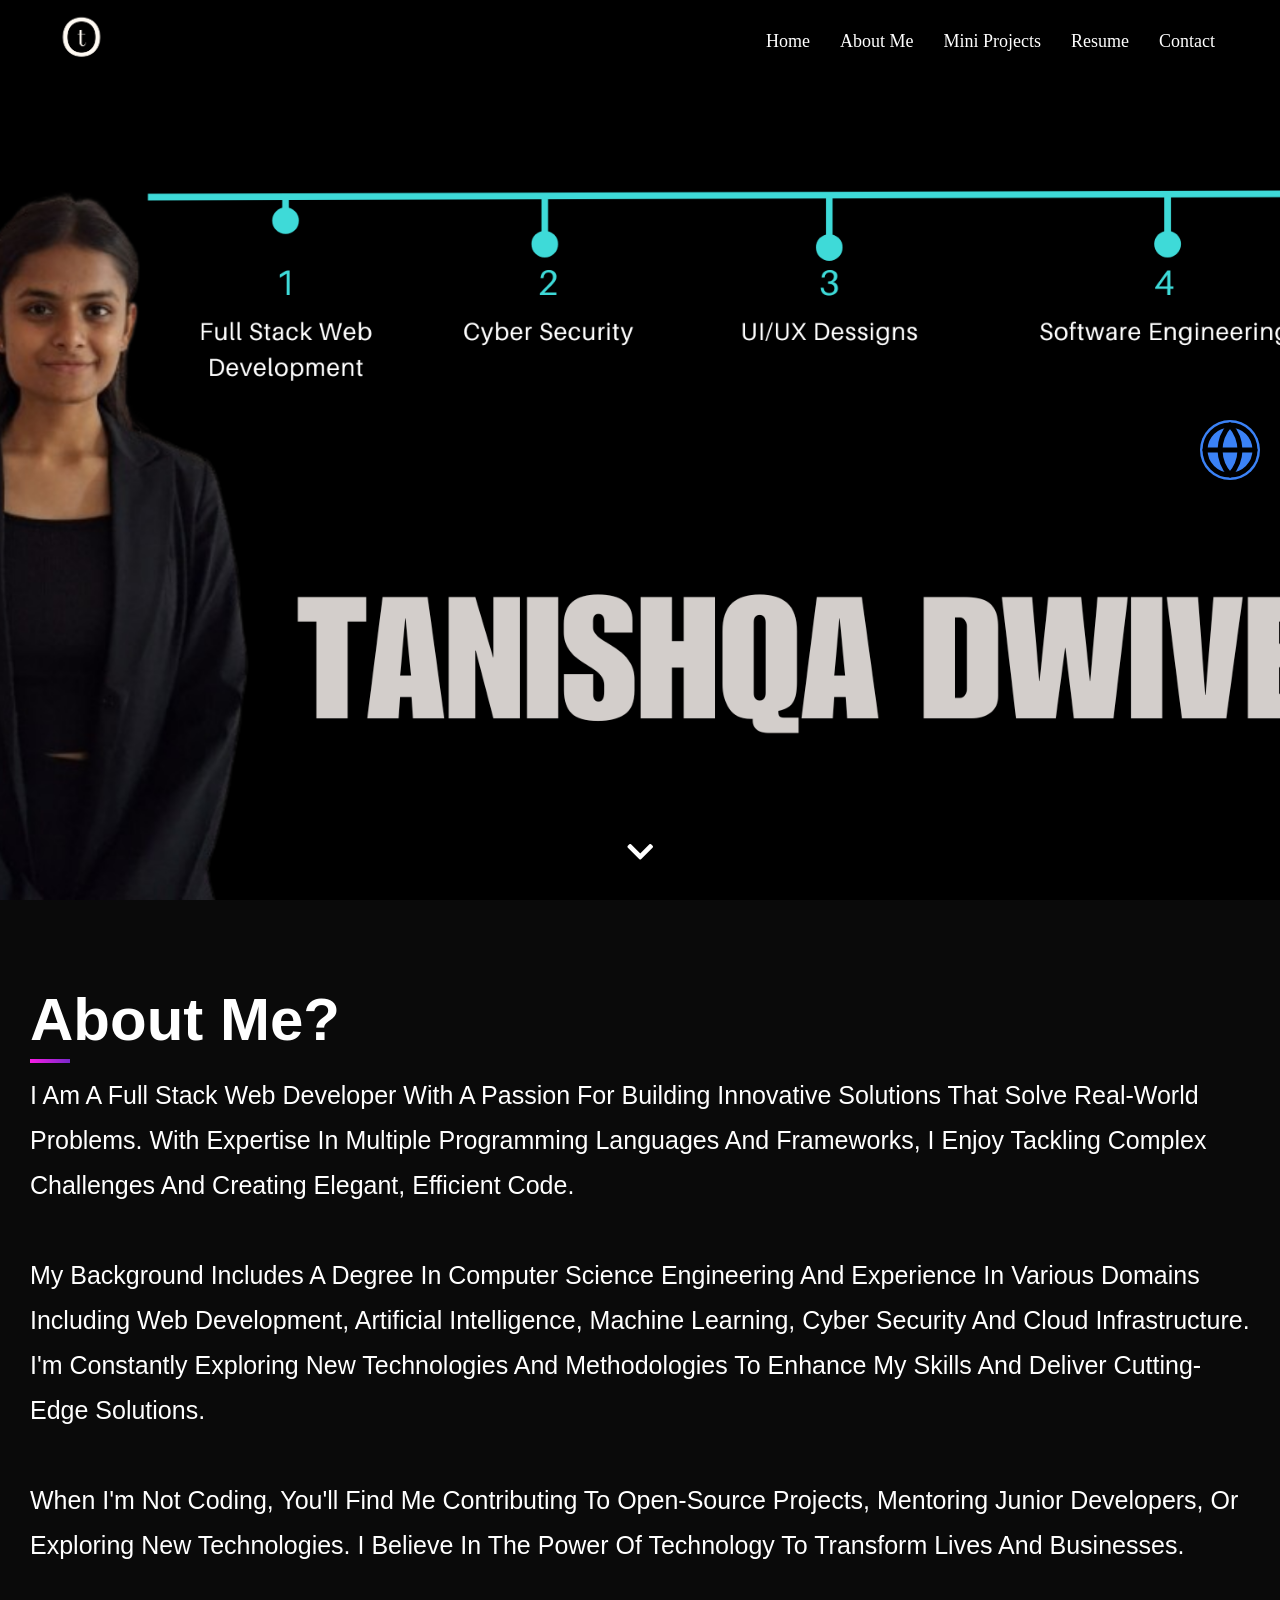
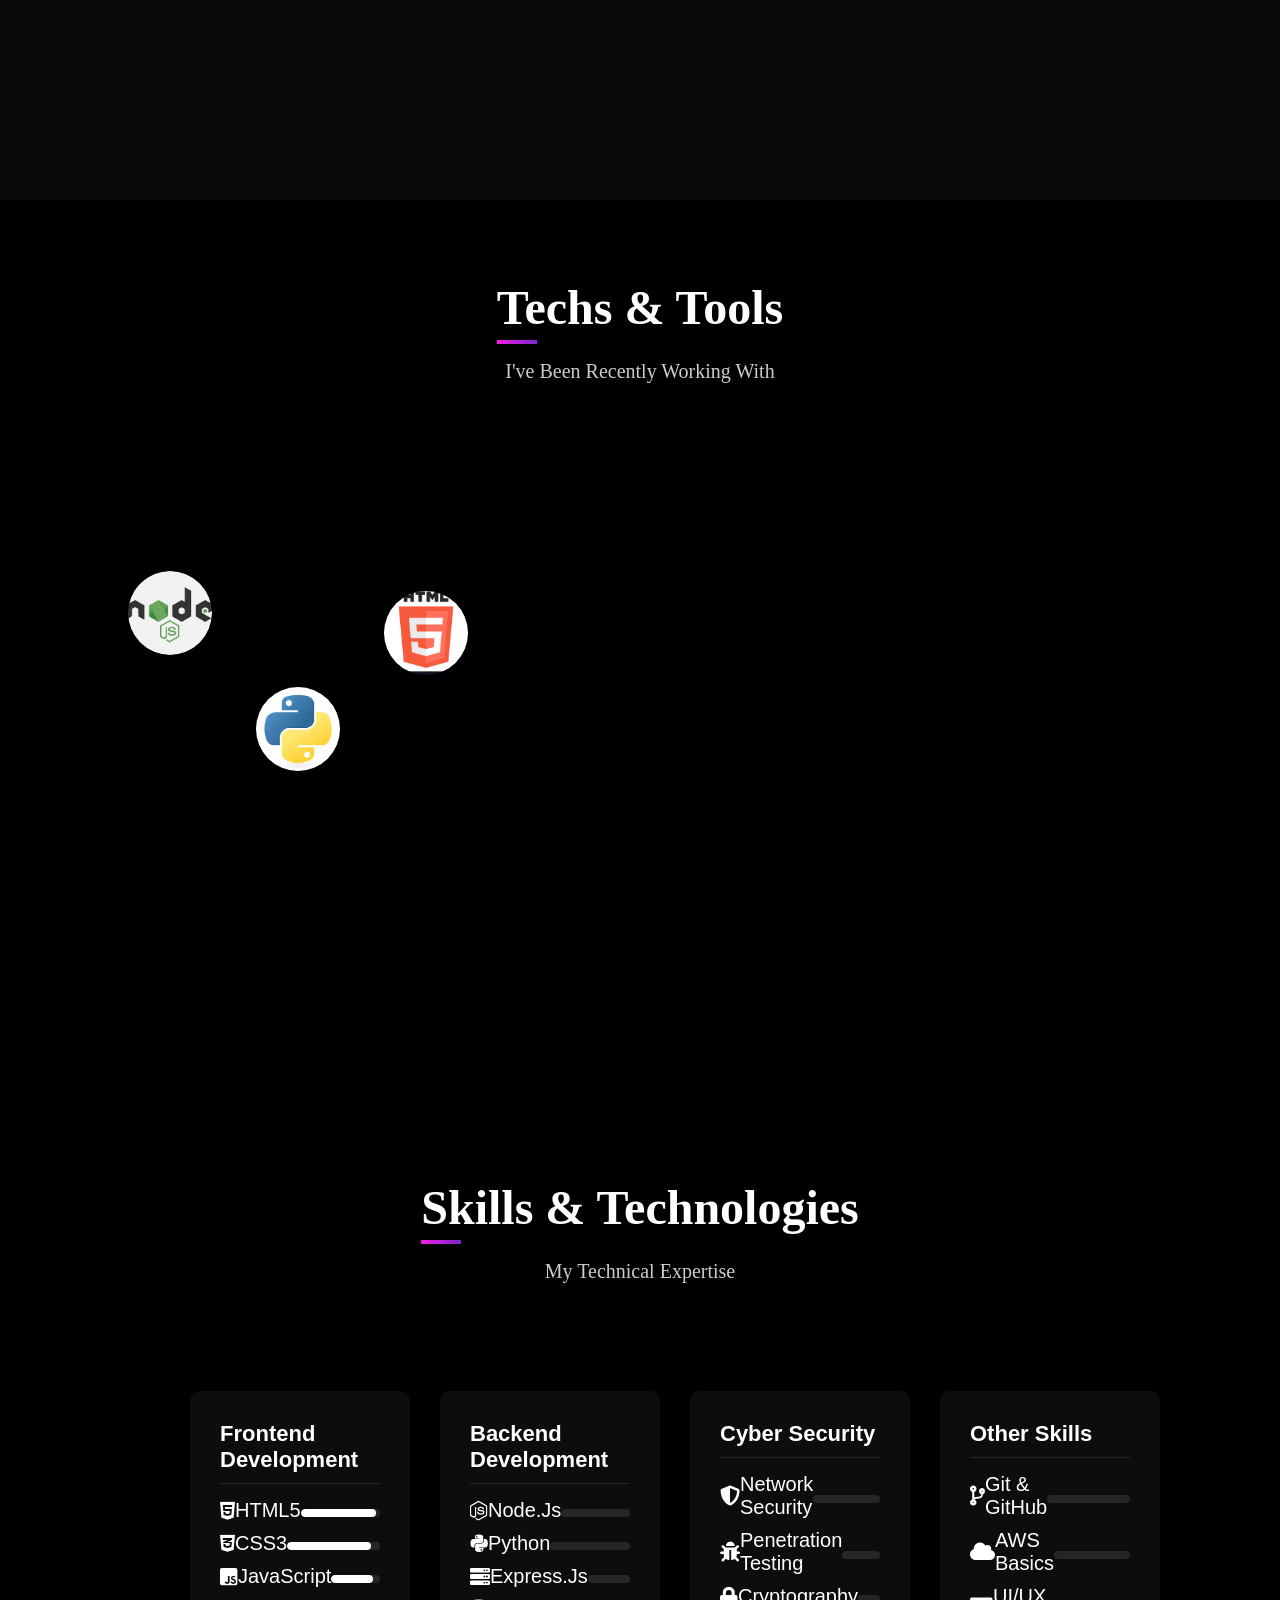
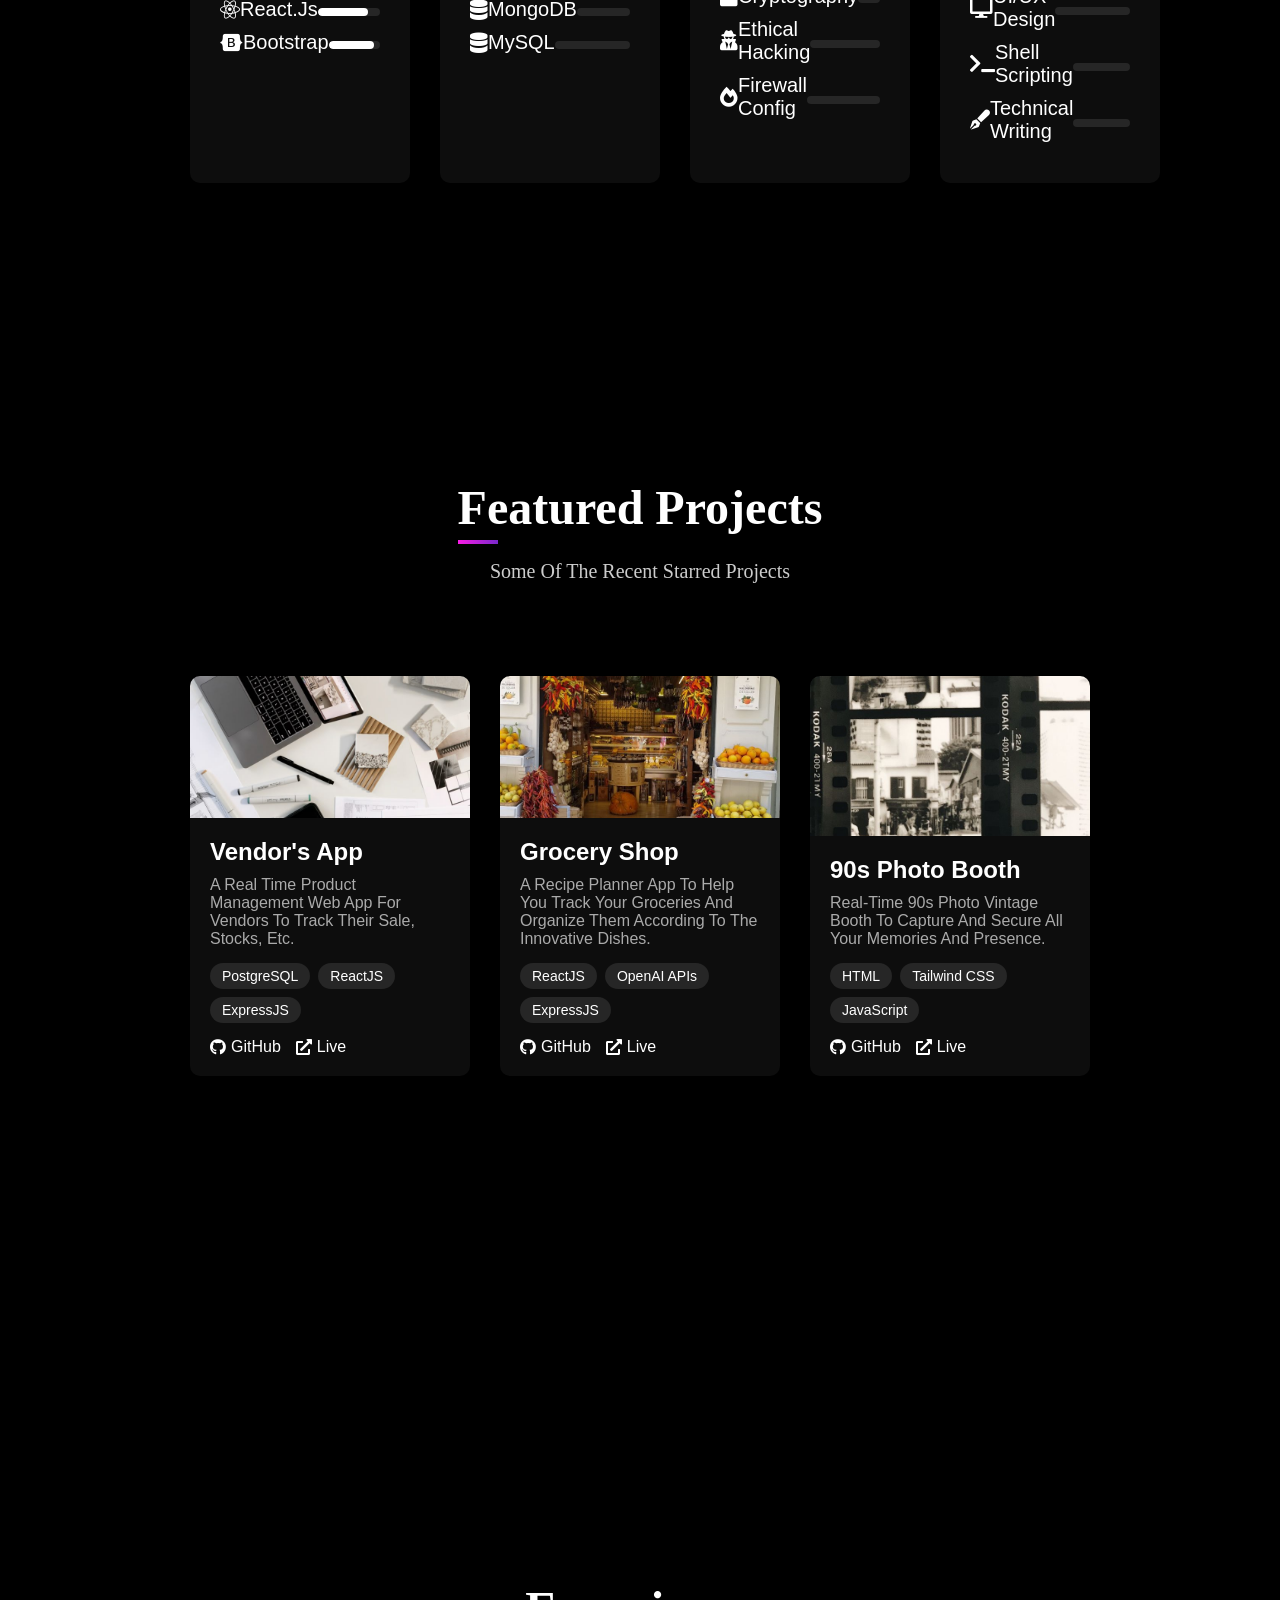
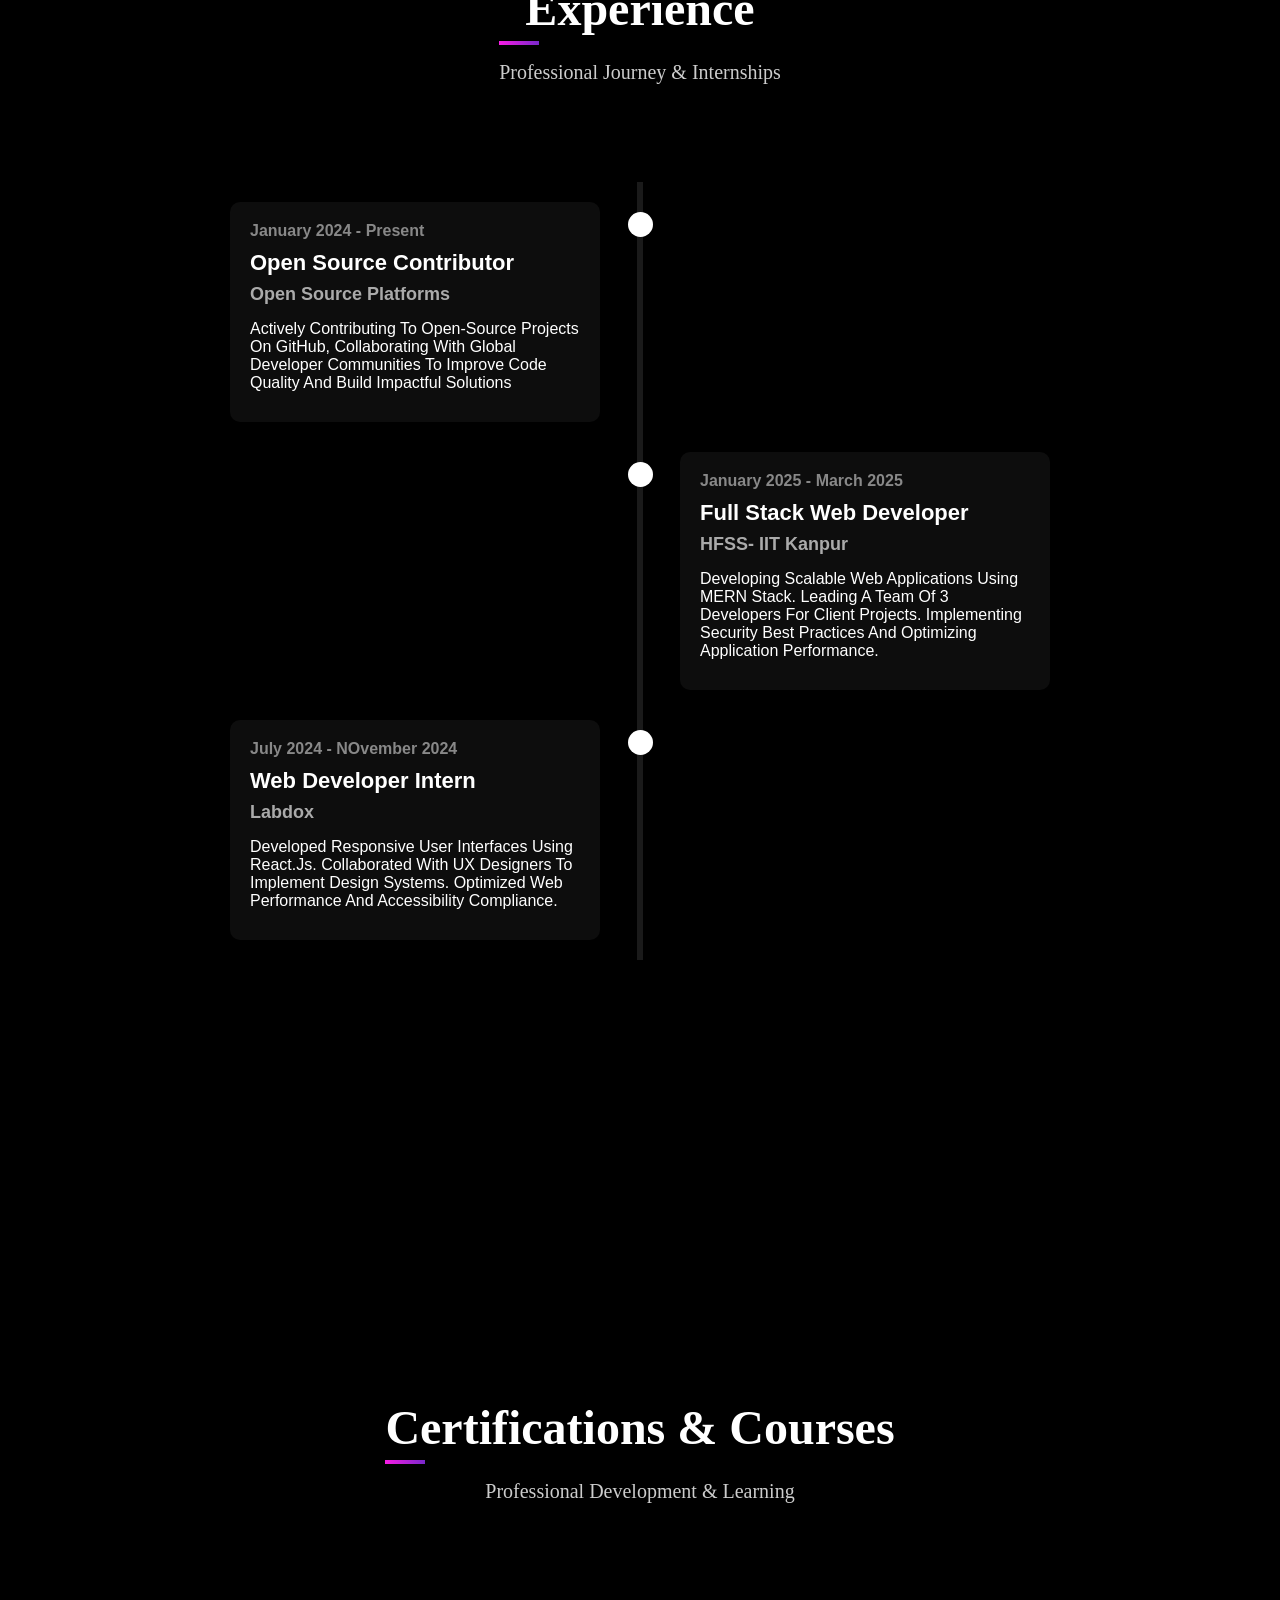
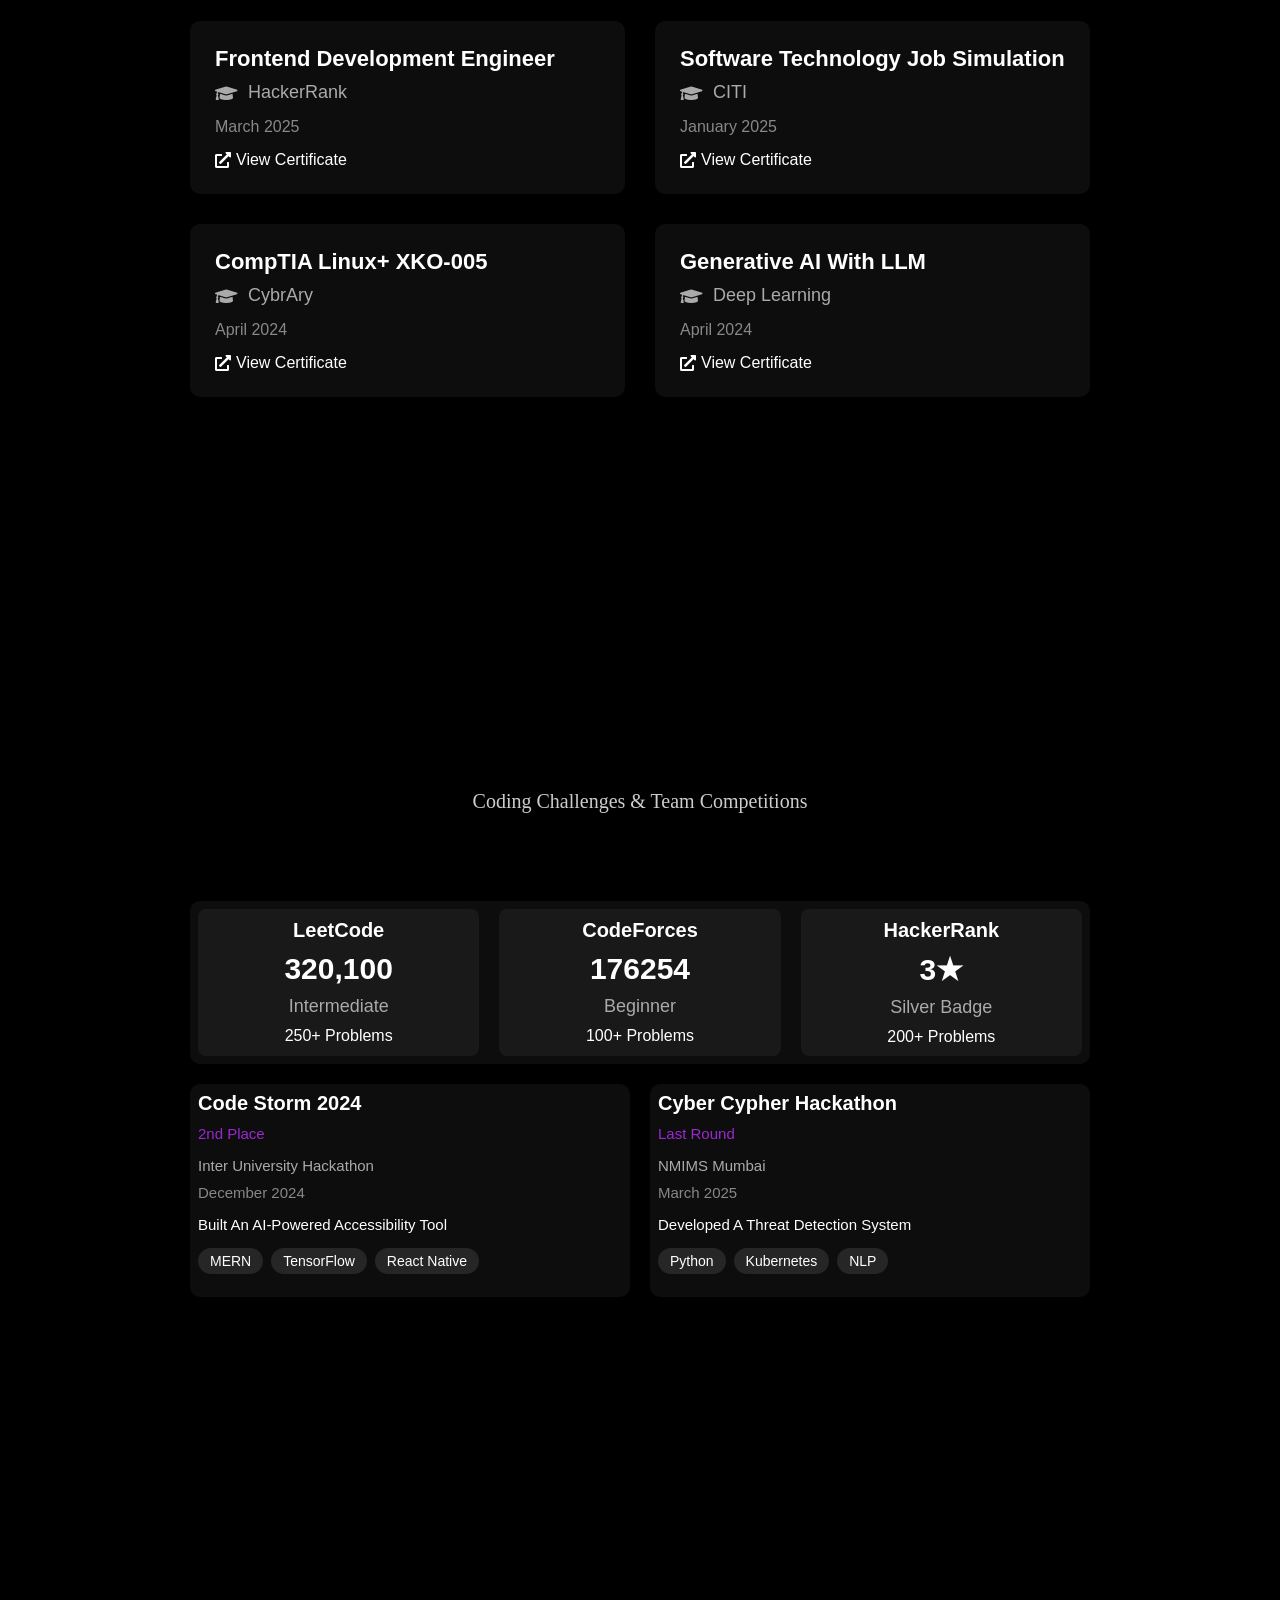
==== commit 319b0fc8: "front.html" ====
--- a/front.html
+++ b/front.html
@@ -783,7 +783,7 @@
     </ul> 
 </nav> 
 </header> 
-<section id="home" class="home-section" style="background: url('introphoto.png') no-repeat center center; background-size: cover;">
+<section id="home" class="home-section" style="background: url('intophoto.png') no-repeat center center; background-size: cover;">
     <div class="scroll-indicator" onclick="scrollToNextSection()"> 
         <i class="fas fa-chevron-down"></i> 
     </div>
